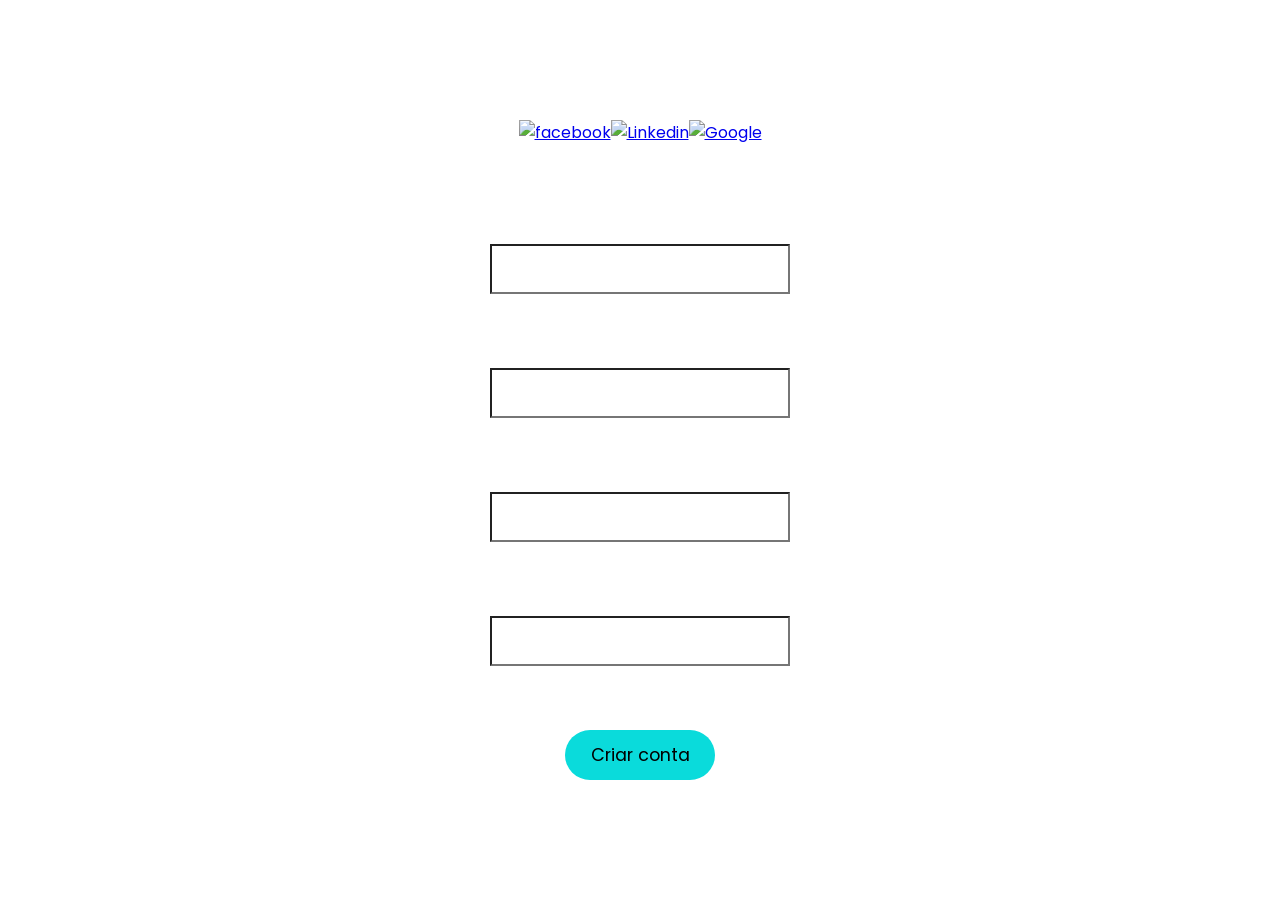
==== Cadastro.html @ 0c74497d "Rename index.html to Cadastro.html" ====
<!DOCTYPE html>
<html lang="pt-br">
<head>
    <meta charset="UTF-8">
    <meta http-equiv="X-UA-Compatible" content="IE=edge">
    <meta name="viewport" content="width=device-width, initial-scale=1.0">
    <title>Página de cadastro</title>
    <link rel="stylesheet" href="style.css">
    <link rel="preconnect" href="https://fonts.googleapis.com">
<link rel="preconnect" href="https://fonts.gstatic.com" crossorigin>
<link href="https://fonts.googleapis.com/css2?family=Poppins:ital,wght@0,300;0,600;1,300&display=swap" rel="stylesheet">
    <link rel="stylesheet" type="text/css" href="style.css">

</head>
<body>
    <main>
        <h1>Faça seu cadastro</h1>
        <p>
        <div class="social-media">
            <a href="#">
                <img src="img/Facebook.png" alt="facebook">
            </a>
            <a href="#">
                <img src="img/linkedin.png" alt="Linkedin">
            </a>
            <a href="#">
                <img src="img/google.png" alt="Google">
            </a>
            
        </div>

        <div class="alternative">
            <span>OR</span>
        </div>
        <form action="">
            <label for="Nome">
                <span>Nome</span>
                <input type="text" id="Nome" nome="Nome">

            </label>

            <label for="Contato">
                <span>Contato</span>
                <input type="text" id="Contato" Contato="Contato">


            </label>

            <label for="Email">
                <span>Email</span>
                <input type="Email" id="Email" nome="Email">

            </label>

            <label for="Senha">
                <span>Senha</span>
                <input type="text" id="Senha" nome="Senha">

            </label>

            <input type="submit" value="Criar conta">
        </form>
    </main>


</section>    
</body>
</html>
---- style.css ----
* {  margin: 0;
    padding: 0;
    box-sizing: border-box;
    font-family: 'Poppins', sans-serif;
}
 body {
    background-image: url(img/Fundo.png);
    background-repeat: no-repeat;
    background-size: cover;
    color: white;

 }

 main { 
    width: 100vw;
    display: flex;
    flex-direction: column;
    align-items: center;
    justify-content: center;
    }

    main h1 { 
        color: white;
        font-size: 3rem;
        margin-bottom: 3rem;
    }

    main .social-media {
        display: flex;
        align-content: center;
    }
    main .social-media img { 
        width: 36px;
 } 
    main form{
        display: flex;
        flex-direction: column;
        align-items: center;
     }
     main form label {
        display: flex;
        flex-direction: column;
     }

     main form label span {
        font-size: 1.1rem;
        margin-top: 2rem;
    }

    main form input {
        background-color: white;
        width: 300px;
        height:50px;
        padding: 0 0.5rem;
        margin-top: 1rem;
        outline: none;
        color: black;
        font-size: 1rem;
        border: 1px solid #040b18
        border-radius: 8px;
    }

    main form input[type="submit"] {
        cursor: pointer;
        width: 50%;
        margin-top: 4rem;
        border: none;
        border-radius: 32px;
        background: rgb(10, 219, 219);
        color: black;
        font-size: 1.1rem;
        transition: all .3s ease-in-out;
    }
    
    main form input[type="submit"]:hover {
        background-color: rgb(4, 114, 77);
    }
---- style.css ----
* {  margin: 0;
    padding: 0;
    box-sizing: border-box;
    font-family: 'Poppins', sans-serif;
}
 body {
    background-image: url(img/Fundo.png);
    background-repeat: no-repeat;
    background-size: cover;
    color: white;

 }

 main { 
    width: 100vw;
    display: flex;
    flex-direction: column;
    align-items: center;
    justify-content: center;
    }

    main h1 { 
        color: white;
        font-size: 3rem;
        margin-bottom: 3rem;
    }

    main .social-media {
        display: flex;
        align-content: center;
    }
    main .social-media img { 
        width: 36px;
 } 
    main form{
        display: flex;
        flex-direction: column;
        align-items: center;
     }
     main form label {
        display: flex;
        flex-direction: column;
     }

     main form label span {
        font-size: 1.1rem;
        margin-top: 2rem;
    }

    main form input {
        background-color: white;
        width: 300px;
        height:50px;
        padding: 0 0.5rem;
        margin-top: 1rem;
        outline: none;
        color: black;
        font-size: 1rem;
        border: 1px solid #040b18
        border-radius: 8px;
    }

    main form input[type="submit"] {
        cursor: pointer;
        width: 50%;
        margin-top: 4rem;
        border: none;
        border-radius: 32px;
        background: rgb(10, 219, 219);
        color: black;
        font-size: 1.1rem;
        transition: all .3s ease-in-out;
    }
    
    main form input[type="submit"]:hover {
        background-color: rgb(4, 114, 77);
    }
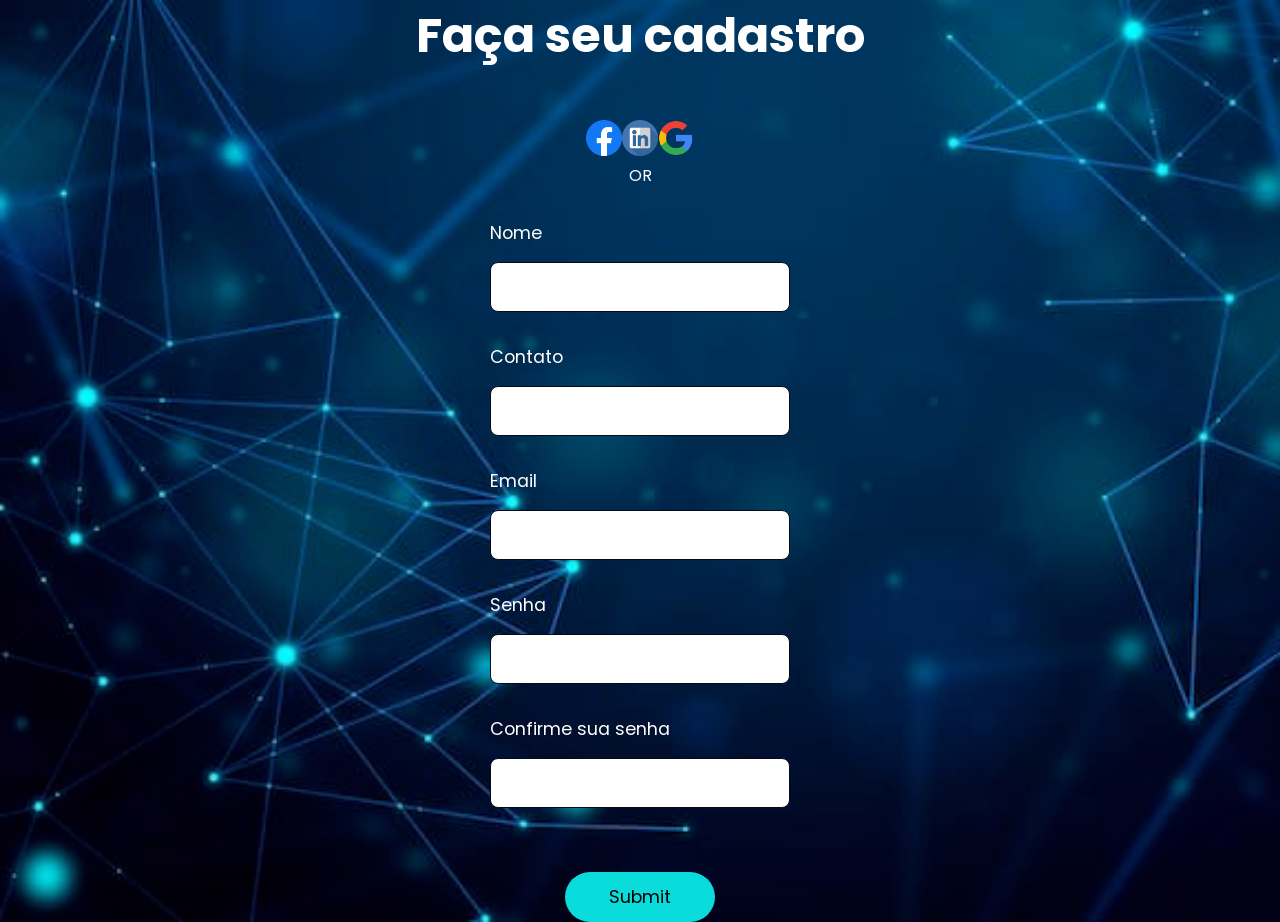
==== commit 730476c6: "senhas" ====
--- a/Cadastro.html
+++ b/Cadastro.html
@@ -1,5 +1,6 @@
 <!DOCTYPE html>
 <html lang="pt-br">
+
 <head>
     <meta charset="UTF-8">
     <meta http-equiv="X-UA-Compatible" content="IE=edge">
@@ -7,32 +8,56 @@
     <title>Página de cadastro</title>
     <link rel="stylesheet" href="style.css">
     <link rel="preconnect" href="https://fonts.googleapis.com">
-<link rel="preconnect" href="https://fonts.gstatic.com" crossorigin>
-<link href="https://fonts.googleapis.com/css2?family=Poppins:ital,wght@0,300;0,600;1,300&display=swap" rel="stylesheet">
-    <link rel="stylesheet" type="text/css" href="style.css">
+    <link rel="preconnect" href="https://fonts.gstatic.com" crossorigin>
+    <link href="https://fonts.googleapis.com/css2?family=Poppins:ital,wght@0,300;0,600;1,300&display=swap"
+        rel="stylesheet">
+    <link rel="stylesheet" type="text/css" href="style2.css">
+    <script>
+        function validar() {
+            var Senha = formuser.Senha.value;
+            var rep_Senha = formuser.rep_Senha.value;
+
+            if (Senha == "" || Senha.lenght <= 5) {
+                alert('Preencha o campo senha com mínimo 6 caracteres');
+                formuser.Senha.focus();
+                return false;
+            }
+            if (rep_Senha == "" || rep_Senha.lenght <= 5) {
+                alert('Preencha o campo senha com mínimo 6 caracteres');
+                formuser.rep_Senha.focus();
+                return false;
+            }
+            if (Senha != rep_Senha) {
+                alert('senhas diferentes')
+                form1.Senha.focus();
+                return false;
+            }
+        }
+    </script>
 
 </head>
+
 <body>
     <main>
         <h1>Faça seu cadastro</h1>
         <p>
         <div class="social-media">
             <a href="#">
-                <img src="img/Facebook.png" alt="facebook">
+                <img src="Facebook.png" alt="facebook">
             </a>
             <a href="#">
-                <img src="img/linkedin.png" alt="Linkedin">
+                <img src="linkedin.png" alt="Linkedin">
             </a>
             <a href="#">
-                <img src="img/google.png" alt="Google">
+                <img src="google.png" alt="Google">
             </a>
-            
+
         </div>
 
         <div class="alternative">
             <span>OR</span>
         </div>
-        <form action="">
+        <form name="formuser" method="post" action="#">
             <label for="Nome">
                 <span>Nome</span>
                 <input type="text" id="Nome" nome="Nome">
@@ -54,15 +79,21 @@
 
             <label for="Senha">
                 <span>Senha</span>
-                <input type="text" id="Senha" nome="Senha">
+                <input type="password" nome="Senha">
+
+            </label>
+            <label for="rep_Senha">
+                <span>Confirme sua senha</span>
+                <input type="password" nome="rep_Senha">
 
             </label>
 
-            <input type="submit" value="Criar conta">
+            <input type="submit" onclick="return validar()">
         </form>
     </main>
 
 
-</section>    
+    </section>
 </body>
-</html>
+
+</html>
--- a/style.css
+++ b/style.css
@@ -1,83 +1,98 @@
-* {  margin: 0;
+* {
+    margin: 0;
     padding: 0;
     box-sizing: border-box;
     font-family: 'Poppins', sans-serif;
 }
- body {
-    background-image: url(img/Fundo.png);
+
+body {
+    background-image: url(Fundo.png);
     background-repeat: no-repeat;
     background-size: cover;
     color: white;
 
- }
+}
 
- main { 
+main {
     width: 100vw;
     display: flex;
     flex-direction: column;
     align-items: center;
     justify-content: center;
-    }
+}
 
-    main h1 { 
-        color: white;
-        font-size: 3rem;
-        margin-bottom: 3rem;
-    }
+main h1 {
+    color: white;
+    font-size: 3rem;
+    margin-bottom: 3rem;
+}
 
-    main .social-media {
-        display: flex;
-        align-content: center;
-    }
-    main .social-media img { 
-        width: 36px;
- } 
-    main form{
-        display: flex;
-        flex-direction: column;
-        align-items: center;
-     }
-     main form label {
-        display: flex;
-        flex-direction: column;
-     }
+main .social-media {
+    display: flex;
+    align-content: center;
+}
 
-     main form label span {
-        font-size: 1.1rem;
-        margin-top: 2rem;
-    }
+main .social-media img {
+    width: 36px;
+}
 
-    main form input {
-        background-color: white;
-        width: 300px;
-        height:50px;
-        padding: 0 0.5rem;
-        margin-top: 1rem;
-        outline: none;
-        color: black;
-        font-size: 1rem;
-        border: 1px solid #040b18
-        border-radius: 8px;
-    }
+main form {
+    display: flex;
+    flex-direction: column;
+    align-items: center;
+}
 
-    main form input[type="submit"] {
-        cursor: pointer;
-        width: 50%;
-        margin-top: 4rem;
-        border: none;
-        border-radius: 32px;
-        background: rgb(10, 219, 219);
-        color: black;
-        font-size: 1.1rem;
-        transition: all .3s ease-in-out;
-    }
-    
-    main form input[type="submit"]:hover {
-        background-color: rgb(4, 114, 77);
-    }
+main form label {
+    display: flex;
+    flex-direction: column;
+}
 
-   
+main form label span {
+    font-size: 1.1rem;
+    margin-top: 2rem;
+}
 
+main form input {
+    background-color: white;
+    width: 300px;
+    height: 50px;
+    padding: 0 0.5rem;
+    margin-top: 1rem;
+    outline: none;
+    color: black;
+    font-size: 1rem;
+    border: 1px solid #040b18;
+    border-radius: 8px;
+}
 
+main form input[type="submit"] {
+    cursor: pointer;
+    width: 50%;
+    margin-top: 4rem;
+    border: none;
+    border-radius: 32px;
+    background: rgb(10, 219, 219);
+    color: black;
+    font-size: 1.1rem;
+    transition: all .3s ease-in-out;
+}
 
- 
+main form input[type="submit"]:hover {
+    background-color: rgb(4, 114, 77);
+}
+
+main form input[type="button"] {
+    cursor: pointer;
+    width: 100%;
+    margin-top: 4rem;
+    border: none;
+    border-radius: 32px;
+    background: rgb(10, 219, 219);
+    color: black;
+    font-size: 1.1rem;
+    transition: all .3s ease-in-out;
+}
+
+main form input[type="button"]:hover {
+    background-color: rgb(4, 114, 77);
+}
--- a/style2.css
+++ b/style2.css
@@ -0,0 +1,82 @@
+* {
+    margin: 0;
+    padding: 0;
+    box-sizing: border-box;
+    font-family: 'Poppins', sans-serif;
+}
+
+body {
+    background-image: url(Fundo.png);
+    background-repeat: no-repeat;
+    background-size: cover;
+    color: white;
+
+}
+
+main {
+    width: 100vw;
+    display: flex;
+    flex-direction: column;
+    align-items: center;
+    justify-content: center;
+}
+
+main h1 {
+    color: white;
+    font-size: 3rem;
+    margin-bottom: 3rem;
+}
+
+main .social-media {
+    display: flex;
+    align-content: center;
+}
+
+main .social-media img {
+    width: 36px;
+}
+
+main form {
+    display: flex;
+    flex-direction: column;
+    align-items: center;
+}
+
+main form label {
+    display: flex;
+    flex-direction: column;
+}
+
+main form label span {
+    font-size: 1.1rem;
+    margin-top: 2rem;
+}
+
+main form input {
+    background-color: white;
+    width: 300px;
+    height: 50px;
+    padding: 0 0.5rem;
+    margin-top: 1rem;
+    outline: none;
+    color: black;
+    font-size: 1rem;
+    border: 1px solid #040b18;
+    border-radius: 8px;
+}
+
+main form input[type="submit"] {
+    cursor: pointer;
+    width: 50%;
+    margin-top: 4rem;
+    border: none;
+    border-radius: 32px;
+    background: rgb(10, 219, 219);
+    color: black;
+    font-size: 1.1rem;
+    transition: all .3s ease-in-out;
+}
+
+main form input[type="submit"]:hover {
+    background-color: rgb(4, 114, 77);
+}
